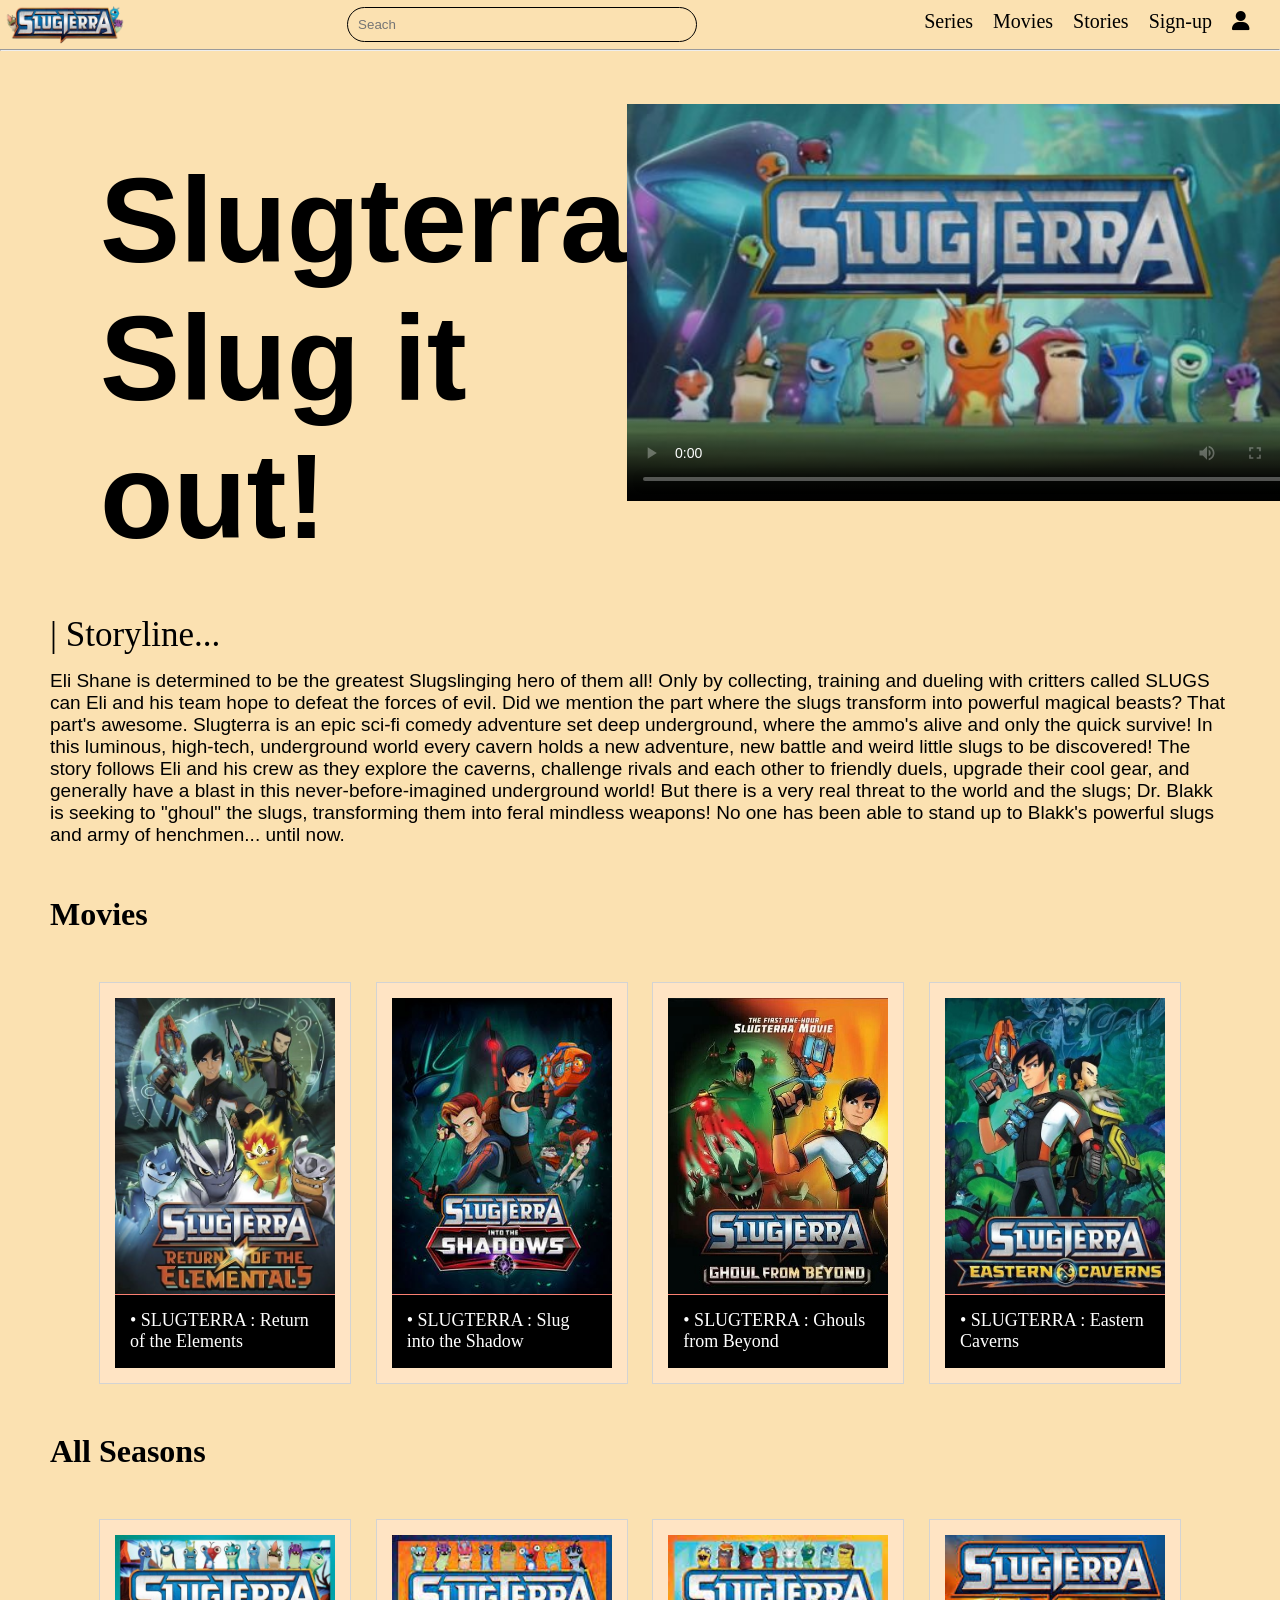
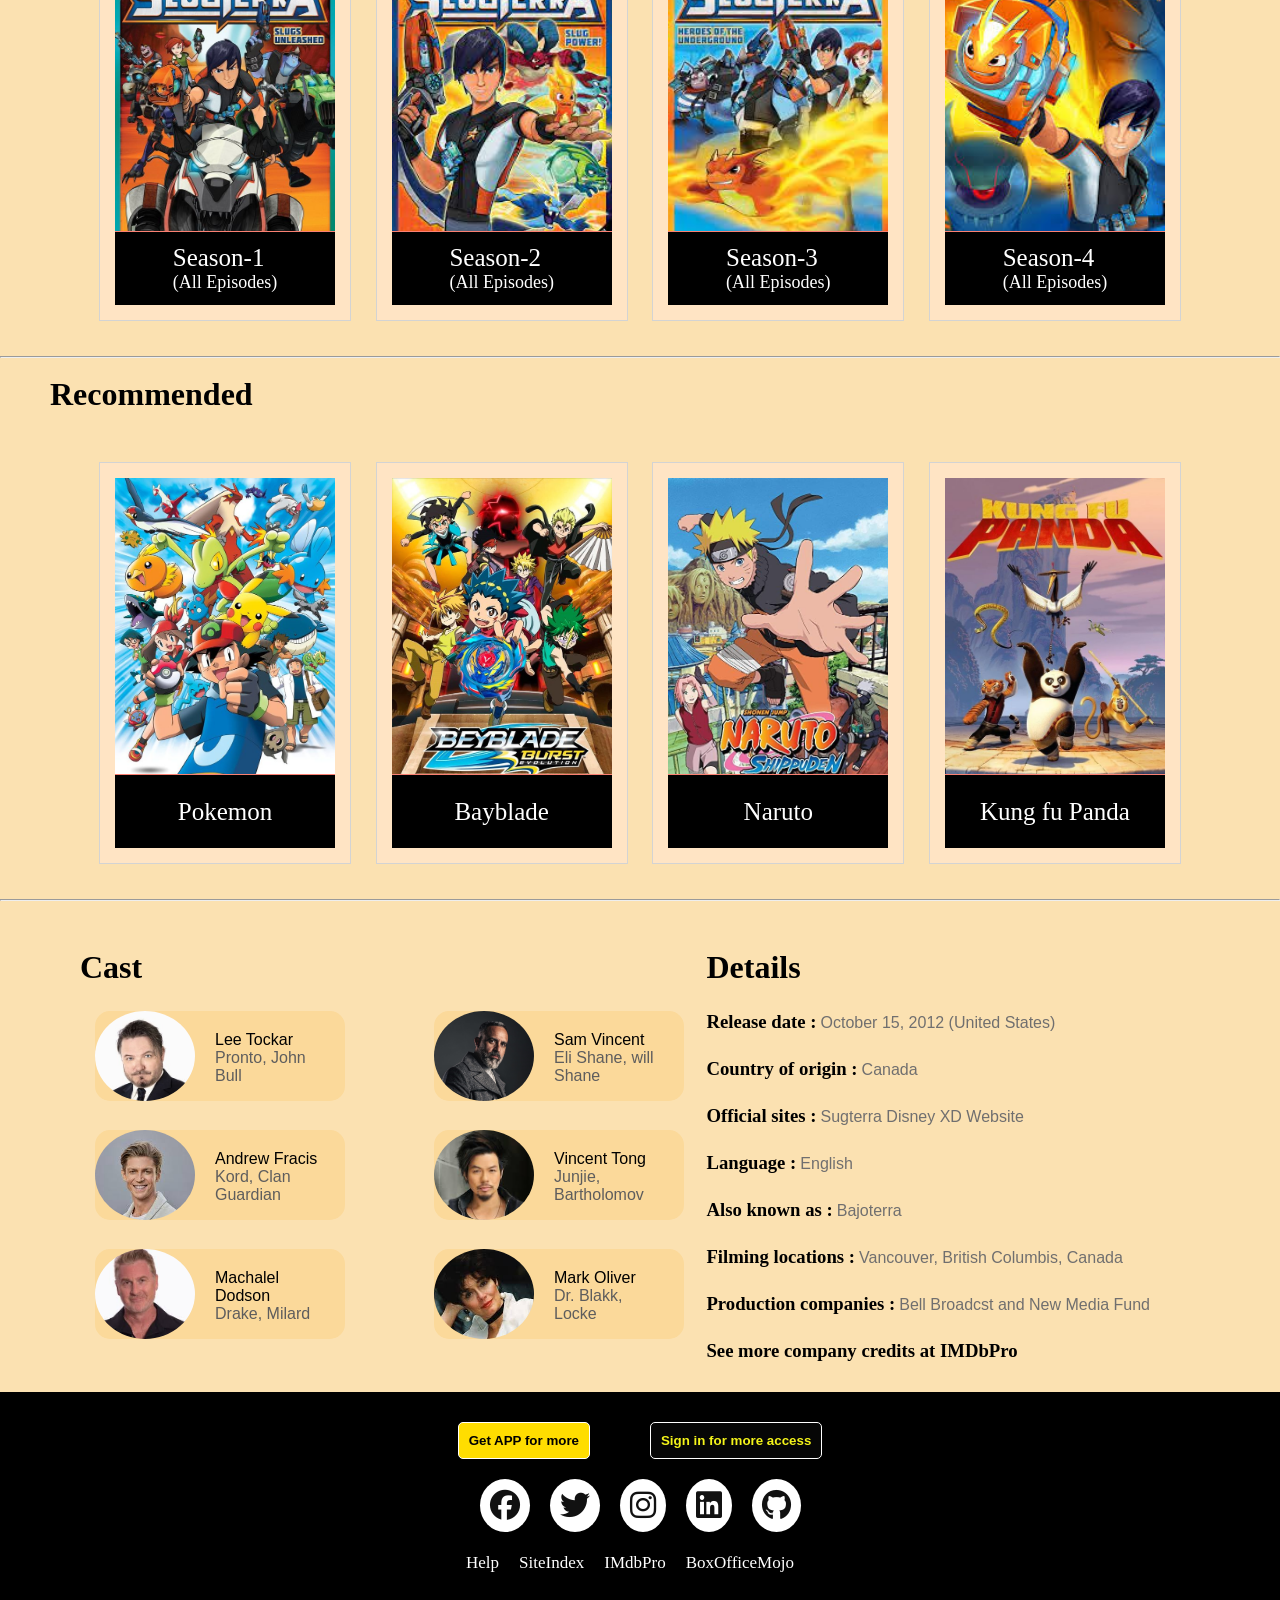
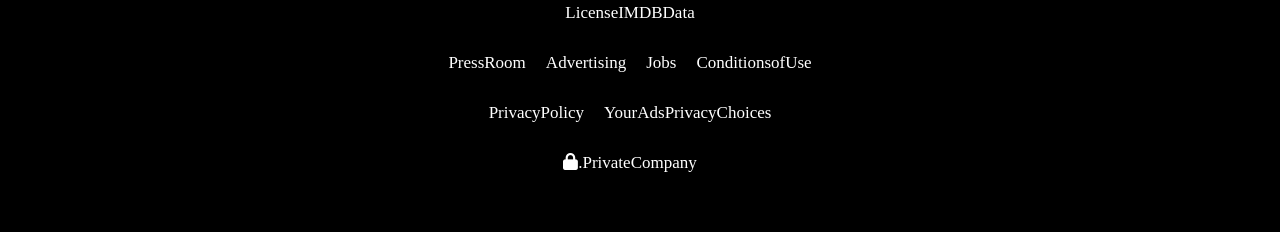
==== index.html @ 682d22e1 "first commit" ====
<!DOCTYPE html>
<html lang="en">
<head>
    <meta charset="UTF-8">
    <meta name="viewport" content="width=device-width, initial-scale=1.0">
    <title> Slugterra.com </title>
    <link rel="stylesheet" href="Project.css">
    <link rel="stylesheet" href="https://cdnjs.cloudflare.com/ajax/libs/font-awesome/6.6.0/css/all.min.css" integrity="sha512-Kc323vGBEqzTmouAECnVceyQqyqdsSiqLQISBL29aUW4U/M7pSPA/gEUZQqv1cwx4OnYxTxve5UMg5GT6L4JJg==" crossorigin="anonymous" referrerpolicy="no-referrer" />
    <link href="/your-path-to-uicons/css/uicons-[your-style].css" rel="stylesheet">
</head>
<body>
    <div class="main-cont">
        <nav class="link-container">

            <img class="logo" src="logo.png" >

            <input class="search-tag" type="search" placeholder="Seach">

            <ul class="link-main">
                <li class="link-master">
                    <a class="link-items" href="#">Series </a>
                </li>
                <li class="link-master">
                    <a class="link-items" href="#">Movies</a>
                </li>
                <li class="link-master">
                    <a class="link-items" href="#">Stories</a>
                </li>
                <li class="link-master">
                    <a class="link-items" href="#">Sign-up</a>
                </li>
                <li class="link-master">
                    <a class="link-items" href="#"><i class="fa-solid fa-user"></i></a>
                </li>
            </ul>
        </nav>
                  <hr>
    </div>
    <div class="header">
        <h1 class="first-header">
             Slugterra <br>
            Slug it out!
        </h1>
        
        <video class="video" src="st-video.mp4" controls poster="poster.jpg"  autoplay mutted loop></video>
    </div>
        <div class="para-header">
            <p class="third-header"> 
                | Storyline... <br>
            </p>
            <p class="para-content">
                Eli Shane is determined to be the greatest Slugslinging hero 
                of them all! Only by collecting, training and dueling with 
                critters called SLUGS can Eli and his team hope to defeat 
                the forces of evil. Did we mention the part where the slugs 
                transform into powerful magical beasts? That part's awesome. 
                Slugterra is an epic sci-fi comedy adventure set deep 
                underground, where the ammo's alive and only the quick survive! 
                In this luminous, high-tech, underground world every cavern holds
                a new adventure, new battle and weird little slugs to be discovered! 
                The story follows Eli and his crew as they explore the caverns, 
                challenge rivals and each other to friendly duels, upgrade their 
                cool gear, and generally have a blast in this never-before-imagined
                underground world! But there is a very real threat to the world and 
                the slugs; Dr. Blakk is seeking to "ghoul" the slugs, transforming
                    them into feral mindless weapons! No one has been able to stand up 
                    to Blakk's powerful slugs and army of henchmen... until now.
            </p>
        </div>
            <h1 class="movies"> Movies </h1>
                <div class="movies-container">
                    <div class="movies-content-1">
                        <div class="movies-content-1-top"></div>
                        <div class="movies-content-1-bottom">
                           <a class="movies-content-1-bottom-ancor" href="https://www.youtube.com/watch?v=3zurTTj3htg"> • SLUGTERRA : Return of the Elements </a>
                        </div>
                    </div>
                    <div class="movies-content-2">
                        <div class="movies-content-2-top"></div>
                        <div class="movies-content-2-bottom">
                             <a class="movies-content-2-bottom-ancor" href="#">• SLUGTERRA : Slug into the Shadow </a> 
                    </div>
                        </div>
                    <div class="movies-content-3">
                        <div class="movies-content-3-top"></div>
                        <div class="movies-content-3-bottom">
                             <a class="movies-content-3-bottom-ancor" href="#">• SLUGTERRA : Ghouls from Beyond </a>
                        </div>
                    </div>
                    <div class="movies-content-4">
                        <div class="movies-content-4-top"></div>
                        <div class="movies-content-4-bottom">
                             <a class="movies-content-4-bottom-ancor" href="#">• SLUGTERRA : Eastern Caverns </a>
                        </div>
                    </div>
        </div>
 </div>
    <h1 class="Series"> All Seasons </h1>
        <div class="Series-container">
            <div class="Series-content-1">
                <div class="Series-content-1-top"></div>
                <div class="Series-content-1-bottom">
                    <a class="Series-content-1-bottom-ancor" href="#"> <span class="Series-content-span"> Season-1 </span> <br>
                    (All Episodes)  </a>
                </div>
            </div>
            <div class="Series-content-2">
                <div class="Series-content-2-top"></div>
                <div class="Series-content-2-bottom">
                     <a class="Series-content-2-bottom-ancor" href="#"> <span class="Series-content-span"> Season-2 </span> <br>
                    (All Episodes) </a>
            </div>
                </div>
            <div class="Series-content-3">
                <div class="Series-content-3-top"></div>
                <div class="Series-content-3-bottom">
                     <a class="Series-content-3-bottom-ancor" href="#"> <span class="Series-content-span"> Season-3 </span> <br>
                    (All Episodes) </a>
                </div>
            </div>
            <div class="Series-content-4">
                <div class="Series-content-4-top"></div>
                <div class="Series-content-4-bottom">
                     <a class="Series-content-4-bottom-ancor" href="#"> <span class="Series-content-span"> Season-4 </span> <br>
                    (All Episodes) </a>
                </div>
            </div>
</div>
<br> <br>
<hr>
<br>
        </div>
        <h1 class="Recommend"> Recommended </h1>
            <div class="Recommend-container">
                <div class="Recommend-content-1">
                    <div class="Recommend-content-1-top"></div>
                    <div class="Recommend-content-1-bottom">
                        <a class="Recommends-content-1-bottom-ancor" href="#"> <span class="Recommend-content-span"> Pokemon </span>  </a>
                    </div>
                </div>
                <div class="Recommend-content-2">
                    <div class="Recommend-content-2-top"></div>
                    <div class="Recommend-content-2-bottom">
                        <a class="Recommends-content-2-bottom-ancor" href="#"> <span class="Recommend-content-span"> Bayblade </span>  </a>
                </div>
                    </div>
                <div class="Recommend-content-3">
                    <div class="Recommend-content-3-top"></div>
                    <div class="Recommend-content-3-bottom">
                        <a class="Recommends-content-3-bottom-ancor" href="#"> <span class="Recommend-content-span"> Naruto </span>  </a>
                    </div>
                </div>
                <div class="Recommend-content-4">
                    <div class="Recommend-content-4-top"></div>
                    <div class="Recommend-content-4-bottom">
                       <a class="Recommends-content-4-bottom-ancor" href="#"> <span class="Recommend-content-span"> Kung fu Panda </span>  </a>
                    </div>
                </div>
        </div>  
        <br> <br>
        <hr>
        <br>
        <div class="Details">

            <div class="cast-details">
                <h1 class="cast-header"> Cast </h1>
                <div class="cast-artist"> 
                    <div class="cast-artist-div">
                        <div class="cast-artist-img-1">
                        </div>
                        <div class="cast-artist-details-1">
                            Lee Tockar <br>
                            <a class="cast-artist-details-ancor" href="#"> Pronto, John Bull</a></div>
                    </div>
                </div>
                <div class="cast-artist">
                    <div class="cast-artist-div">
                        <div class="cast-artist-img-2"></div>
                        <div class="cast-artist-details-2">
                            Sam Vincent <br>
                            <a class="cast-artist-details-ancor" href="#"> Eli Shane, will Shane </a></div>
                    </div>
                </div> <br>
                <div class="cast-artist">
                    <div class="cast-artist-div">
                        <div class="cast-artist-img-3"></div>
                        <div class="cast-artist-details-3">
                            Andrew Fracis <br>
                            <a class="cast-artist-details-ancor" href="#"> Kord, Clan Guardian </a></div>
                    </div>
                </div>
                <div class="cast-artist">
                    <div class="cast-artist-div">
                        <div class="cast-artist-img-4"></div>
                        <div class="cast-artist-details-4">
                            Vincent Tong <br>
                            <a class="cast-artist-details-ancor" href="#"> Junjie, Bartholomov </a></div>
                    </div>
                </div> <br>
                <div class="cast-artist">
                    <div class="cast-artist-div">
                        <div class="cast-artist-img-5"></div>
                        <div class="cast-artist-details-5">
                            Machalel Dodson <br>
                            <a class="cast-artist-details-ancor" href="#"> Drake, Milard </a></div>
                    </div>
                </div>
                <div class="cast-artist">
                    <div class="cast-artist-div">
                        <div class="cast-artist-img-6"></div>
                        <div class="cast-artist-details-6">
                            Mark Oliver <br>
                            <a class="cast-artist-details-ancor" href="#"> Dr. Blakk, Locke </a></div>
                    </div>
                </div> <br>
            </div>
            <div class="Details-header-div">
                <h1 class="Details-header"> Details </h1> 
                <h3 class="Details-sub-header"> Release date : </h3> <a class="Details-header-ancor" href="#"> October 15, 2012 (United States)</a> <br>
                <h3 class="Details-sub-header"> Country of origin : </h3> <a class="Details-header-ancor" href="#"> Canada </a> <br>
                <h3 class="Details-sub-header"> Official sites : </h3> <a class="Details-header-ancor" href="#"> Sugterra Disney XD Website </a> <br>
                <h3 class="Details-sub-header"> Language : </h3> <a class="Details-header-ancor" href="#"> English </a> <br>
                <h3 class="Details-sub-header"> Also known as : </h3> <a class="Details-header-ancor" href="#"> Bajoterra </a> <br>
                <h3 class="Details-sub-header"> Filming locations : </h3> <a class="Details-header-ancor" href="#"> Vancouver, British Columbis, Canada </a> <br>
                <h3 class="Details-sub-header"> Production companies : </h3> <a class="Details-header-ancor" href="#"> Bell Broadcst and New Media Fund </a> <br>
                <h3 class="Details-sub-header"> See more company credits at IMDbPro </h3> <a class="Details-header-ancor" href="#"></a> <br>
            </div>
        </div>
        <div class="footer">
            <div class="footer-buttons">
                <button class="footer-app-button"> <b> Get APP for more </b> </button>
                <button class="footer-signin-button"> <b> Sign in for more access </b> </button> 
            </div>
<!--footer app icons-->
            <div class="footer-icons-nav">
                <div class="footer-icons-items">
                    <div class="footer-icons-links">
                        <a class="footer-icons-ancor" href="#"><i class="fa-brands fa-facebook"></i> </a>
                    </div>
                    <div class="footer-icons-links">
                        <a class="footer-icons-ancor" href="#"> <i class="fa-brands fa-twitter"></i> </a>
                    </div>
                    <div class="footer-icons-links">
                        <a class="footer-icons-ancor" href="#"> <i class="fa-brands fa-instagram"></i> </a>
                    </div>
                    <div class="footer-icons-links">
                        <a class="footer-icons-ancor" href="#"> <i class="fa-brands fa-linkedin"></i> </a>
                    </div>
                    <div class="footer-icons-links">
                        <a class="footer-icons-ancor" href="#"> <i class="fa-brands fa-github"></i> </a> <br>
                    </div>
                    
                </ul>
            </div>
<!--footer ancors-->
                <div class="footer-main-cont">
                    <div class="footer-div">
                        <div class="footer-ancors">
                            <a class="footer-links" href="#">Help</a>
                        </div>
                        <div class="footer-ancors">
                            <a class="footer-links" href="#">SiteIndex</a>
                        </div>
                        <div class="footer-ancors">
                            <a class="footer-links" href="#">IMdbPro</a>
                        </div>
                        <div class="footer-ancors">
                            <a class="footer-links" href="#">BoxOfficeMojo</a>
                        </div>
                    </div>

                    <div class="footer-div">
                        <div class="footer-ancors">
                            <a class="footer-links" href="#">LicenseIMDBData</a>
                        </div>
                    </div>

                    <div class="footer-div">
                        <div class="footer-ancors">
                            <a class="footer-links" href="#">PressRoom</a>
                        </div>
                        <div class="footer-ancors">
                            <a class="footer-links" href="#">Advertising</a>
                        </div>
                        <div class="footer-ancors">
                            <a class="footer-links" href="#">Jobs</a>
                        </div>
                        <div class="footer-ancors">
                            <a class="footer-links" href="#">ConditionsofUse</a>
                        </div>
                    </div>

                    <div class="footer-div">
                        <div class="footer-ancors">
                            <a class="footer-links" href="#">PrivacyPolicy</a>
                        </div>
                        <div class="footer-ancors">
                            <a class="footer-links" href="#">YourAdsPrivacyChoices</a>
                        </div>
                    </div>

                    <div class="footer-div">
                        <div class="footer-ancors">
                            <a class="footer-links" href="#"><i class="fa-solid fa-lock"></i>.PrivateCompany</a>
                        </div>
                    </div>
                </div>
        </div>   
</body>
</html>
---- Project.css ----
*{
    padding: 0%;
    margin: 0%;
    box-sizing: border-box;
}
html,boby{
    height: 100%;
    width: 100%;
    background-color: rgb(251, 225, 177);
    
}
.main-cont{
  
}
.logo{
    width: 120px; 
    margin: 5px; 
}
.search-tag{
    width: 350px;
    height: 35px;
    padding: 10px;
    margin: 7px;
    border: 1px solid black;
    border-radius: 20px;
    background-color: rgb(251, 225, 177);
}
.link-container{
    display: flex;
    justify-content: space-between;
}
.link-main{
    text-decoration: none;
    display: flex;
    margin-right: 20px;
}
.link-master{ 
    margin: 10px;
    list-style: none;
}
.link-items{
    font-size: 20px;
    text-decoration: none;
    color: black;
}
.link-items:hover{
    color: grey;
}
.header{
    margin: 50px;
    margin-bottom: 0%;
    display: flex;
    justify-content: space-between;
}
.first-header{
    font-size: 120px;
    margin-left: 50px;
    margin-top: 50px;
    font-family: sans-serif;
}
.video{
    width: 700px;
    height: 400px;
}
.video:hover{

}
.para-header{
    margin: 50px;
}
.third-header{
    font-size: 35px;
    
}
.para-content{
    font-size: 19px;
    margin-top: 15px;
    font-family: 'Lucida Grande', 'Lucida Sans Unicode', Geneva, Verdana, sans-serif;
    
}
.movies{
    margin-left: 50px;
}
.movies-container{
    margin-top: 50px;
    margin-left: 100px;
    margin-right: 100px;
    display: flex;
    justify-content: space-between;

}
.movies-content-1{
    width: 250px;
    height: 400px;
    background-color: bisque;
    padding: 15px;
    outline: 1px solid lightgrey;
}
.movies-content-1:hover{
    transform: scale(1.1);
}
.movies-content-1-top{
    width: 100%;
    height: 80%;
    background-color: aliceblue;
    background-image: url(return\ of\ the\ elements.jpg);
    background-size: cover;
}
.movies-content-1-bottom{
    width: 100%;
    height: 20%;
    color: white;
    padding: 15px;
    font-size: 18px;
    background-color:black;
    border-top: 1px solid salmon;
}
.movies-content-1-bottom-ancor{
    text-decoration: none;
    list-style: none;
    color: white;
}
.movies-content-2{
    width: 250px;
    height: 400px;
    background-color: bisque;
    padding: 15px;
    outline: 1px solid lightgrey;
}
.movies-content-2:hover{
    transform: scale(1.1);
}
.movies-content-2-top{
    width: 100%;
    height: 80%;
    background-color: aliceblue;
    background-image: url(slug\ into\ shadown.jpg);
    background-size: cover;
}
.movies-content-2-bottom{
    width: 100%;
    height: 20%;
    color: white;
    padding: 15px;
    font-size: 18px;
    background-color:black;
    border-top: 1px solid salmon;
}
.movies-content-2-bottom-ancor{
    text-decoration: none;
    list-style: none;
    color: white;
}
.movies-content-3{
    width: 250px;
    height: 400px;
    background-color: bisque;
    padding: 15px;
    outline: 1px solid lightgrey;
}
.movies-content-3:hover{
    transform: scale(1.1);
}
.movies-content-3-top{
    width: 100%;
    height: 80%;
    background-color: aliceblue;
    background-image: url(ghoul\ from\ beyond.jpg);
    background-size: cover;   
}
.movies-content-3-bottom{
    width: 100%;
    height: 20%;
    color: white;
    padding: 15px;
    font-size: 18px;
    background-color:black;
    border-top: 1px solid salmon;
}
.movies-content-3-bottom-ancor{
    text-decoration: none;
    list-style: none;
    color: white;
}
.movies-content-4{
    width: 250px;
    height: 400px;
    background-color: bisque;
    padding: 15px;
    outline: 1px solid lightgrey;
}
.movies-content-4:hover{
    transform: scale(1.1);
}
.movies-content-4-top{
    width: 100%;
    height: 80%;
    background-color: aliceblue; 
    background-image: url(eastern\ caverns.jpg);
    background-size: cover;
}
.movies-content-4-bottom{
    width: 100%;
    height: 20%;
    color: white;
    padding: 15px;
    font-size: 18px;
    background-color:black;
    border-top: 1px solid salmon;
}
.movies-content-4-bottom-ancor{
    text-decoration: none;
    list-style: none;
    color: white;
}
.Series{
    margin-left: 50px;
    margin-top: 50px;
}
.Series-container{
    margin-top: 50px;
    margin-left: 100px;
    margin-right: 100px;
    display: flex;
    justify-content: space-between;
}
.Series-content-span{
    font-size: 25px;
}
.Series-content-1{
    width: 250px;
    height: 400px;
    background-color: bisque;
    padding: 15px;
    outline: 1px solid lightgrey;
}
.Series-content-1:hover{
    transform: scale(1.1);
}
.Series-content-1-top{
    width: 100%;
    height: 80%;
    background-color: aliceblue;
    background-image: url(season-1.jpg);
    background-size: cover;
}
.Series-content-1-bottom{
    width: 100%;
    height: 20%;
    color: white;
    font-size: 18px;
    background-color:black;
    border-top: 1px solid salmon;
    display: flex;
    flex-direction: column;
    justify-content: center;
    align-items: center;
}
.Series-content-1-bottom-ancor{
    text-decoration: none;
    list-style: none;
    color: white;
}
.Series-content-2{
    width: 250px;
    height: 400px;
    background-color: bisque;
    padding: 15px;
    outline: 1px solid lightgrey;
}
.Series-content-2:hover{
    transform: scale(1.1);
}
.Series-content-2-top{
    width: 100%;
    height: 80%;
    background-color: aliceblue;
    background-image: url(season-2.jpeg);
    background-size: cover;
}
.Series-content-2-bottom{
    width: 100%;
    height: 20%;
    color: white;
    padding: 15px;
    font-size: 18px;
    background-color:black;
    border-top: 1px solid salmon;
    display: flex;
    flex-direction: column;
    justify-content: center;
    align-items: center;
}
.Series-content-2-bottom-ancor{
    text-decoration: none;
    list-style: none;
    color: white;
}
.Series-content-3{
    width: 250px;
    height: 400px;
    background-color: bisque;
    padding: 15px;
    outline: 1px solid lightgrey;
}
.Series-content-3:hover{
    transform: scale(1.1);
}
.Series-content-3-top{
    width: 100%;
    height: 80%;
    background-color: aliceblue;
    background-image: url(season-3.jpeg);
    background-size: cover;   
}
.Series-content-3-bottom{
    width: 100%;
    height: 20%;
    color: white;
    padding: 15px;
    font-size: 18px;
    background-color:black;
    border-top: 1px solid salmon;
    display: flex;
    flex-direction: column;
    justify-content: center;
    align-items: center;
}
.Series-content-3-bottom-ancor{
    text-decoration: none;
    list-style: none;
    color: white;
}
.Series-content-4{
    width: 250px;
    height: 400px;
    background-color: bisque;
    padding: 15px;
    outline: 1px solid lightgrey;
}
.Series-content-4:hover{
    transform: scale(1.1);
}
.Series-content-4-top{
    width: 100%;
    height: 80%;
    background-color: aliceblue; 
    background-image: url(season-4.jpeg);
    background-size: cover;
}
.Series-content-4-bottom{
    width: 100%;
    height: 20%;
    color: white;
    padding: 15px;
    font-size: 18px;
    background-color:black;
    border-top: 1px solid salmon;
    display: flex;
    flex-direction: column;
    justify-content: center;
    align-items: center;
}
.Series-content-4-bottom-ancor{
    text-decoration: none;
    list-style: none;
    color: white;
}
.Recommend{
    margin-left: 50px;
}
.Recommend-container{
    margin-top: 50px;
    margin-left: 100px;
    margin-right: 100px;
    display: flex;
    justify-content: space-between;
}
.Recommend-content-span{
    font-size: 25px;
}
.Recommend-content-1{
    width: 250px;
    height: 400px;
    background-color: bisque;
    padding: 15px;
    outline: 1px solid lightgrey;
}
.Recommend-content-1:hover{
    transform: scale(1.1);
}
.Recommend-content-1-top{
    width: 100%;
    height: 80%;
    background-color: aliceblue;
    background-image: url(pokemon.jpg);
    background-size: cover;
}
.Recommend-content-1-bottom{
    width: 100%;
    height: 20%;
    color: white;
    font-size: 18px;
    background-color:black;
    border-top: 1px solid salmon;
    display: flex;
    flex-direction: column;
    justify-content: center;
    align-items: center;
}
.Recommends-content-1-bottom-ancor{
    text-decoration: none;
    list-style: none;
    color: white;
}
.Recommend-content-2{
    width: 250px;
    height: 400px;
    background-color: bisque;
    padding: 15px;
    outline: 1px solid lightgrey;
}
.Recommend-content-2:hover{
    transform: scale(1.1);
}
.Recommend-content-2-top{
    width: 100%;
    height: 80%;
    background-color: aliceblue;
    background-image: url(beyblade.jpg);
    background-size: cover;
}
.Recommend-content-2-bottom{
    width: 100%;
    height: 20%;
    color: white;
    padding: 15px;
    font-size: 18px;
    background-color:black;
    border-top: 1px solid salmon;
    display: flex;
    flex-direction: column;
    justify-content: center;
    align-items: center;
}
.Recommends-content-2-bottom-ancor{
    text-decoration: none;
    list-style: none;
    color: white;
}
.Recommend-content-3{
    width: 250px;
    height: 400px;
    background-color: bisque;
    padding: 15px;
    outline: 1px solid lightgrey;
}
.Recommend-content-3:hover{
    transform: scale(1.1);
}
.Recommend-content-3-top{
    width: 100%;
    height: 80%;
    background-color: aliceblue;
    background-image: url(naruto.jpg);
    background-size: cover;   
}
.Recommend-content-3-bottom{
    width: 100%;
    height: 20%;
    color: white;
    padding: 15px;
    font-size: 18px;
    background-color:black;
    border-top: 1px solid salmon;
    display: flex;
    flex-direction: column;
    justify-content: center;
    align-items: center;
}
.Recommends-content-3-bottom-ancor{
    text-decoration: none;
    list-style: none;
    color: white;
}
.Recommend-content-4{
    width: 250px;
    height: 400px;
    background-color: bisque;
    padding: 15px;
    outline: 1px solid lightgrey;
}
.Recommend-content-4:hover{
    transform: scale(1.1);
}
.Recommend-content-4-top{
    width: 100%;
    height: 80%;
    background-color: aliceblue; 
    background-image: url(kung\ fu\ panda.jpg);
    background-size: cover;
}
.Recommend-content-4-bottom{
    width: 100%;
    height: 20%;
    color: white;
    padding: 15px;
    font-size: 18px;
    background-color:black;
    border-top: 1px solid salmon;
    display: flex;
    flex-direction: column;
    justify-content: center;
    align-items: center;
}
.Recommends-content-4-bottom-ancor{
    text-decoration: none;
    list-style: none;
    color: white;
}
.Details{
    margin: 30px;
    display: flex;
    justify-content: space-between;
}
.cast-details{
}
.cast-header{
    margin-left: 50px;
}
.cast-artist{
    width: 250px;
    height: 90px;
    margin-top: 25px;
    margin-left: 65px;
    margin-right: 20px;
    display: inline-block;
    border-radius: 15px;
    background-color:rgb(251, 217, 154);
}
.cast-artist:hover{
    transform: scale(1.1);
    background-color:rgb(252, 198, 98);
}
.cast-artist-div{
    width: 100%;
    height: 100%;
    display: flex;
}
.cast-artist-details-ancor{
    text-decoration: none;
    color: rgb(94, 93, 93);
}
.cast-artist-img-1{
    width: 40%;
    height:100%;
    background-image: url(Lee\ Tockar.jpg);
    background-size: cover;
    border-radius: 50%;
}
.cast-artist-details-1{
    width: 60%;
    height:100%;
    padding: 20px;
    font-family: sans-serif;
}
.cast-artist-img-2{
    width: 40%;
    height:100%;
    background-image: url(Sam\ Vincent.jpg);
    background-size: cover;
    border-radius: 50%;
}
.cast-artist-details-2{
    width: 60%;
    height:100%;
    padding: 20px;
    font-family: sans-serif;
}

.cast-artist-img-3{
    width: 40%;
    height:100%;
    background-image: url(Andrew\ Francis.jpeg);
    background-size: cover;
    border-radius: 50%;
}
.cast-artist-details-3{
    width: 60%;
    height:100%;
    padding: 20px;
    font-family: sans-serif;
}

.cast-artist-img-4{
    width: 40%;
    height:100%;
    background-image: url(Vincent\ Tong.jpeg);
    background-size: cover;
    border-radius: 50%;
}
.cast-artist-details-4{
    width: 60%;
    height:100%;
    padding: 20px;
    font-family: sans-serif;
}

.cast-artist-img-5{
    width: 40%;
    height:100%;
    background-image: url(Daved\ Kaye.jpeg);
    background-size: cover;
    border-radius: 50%;
}
.cast-artist-details-5{
    width: 60%;
    height:100%;
    padding: 20px;
    font-family: sans-serif;
}

.cast-artist-img-6{
    width: 40%;
    height:100%;
    background-image: url(Kathleen\ Barr.jpeg);
    background-size: cover;
    border-radius: 50%;
}
.cast-artist-details-6{
    width: 60%;
    height:100%;
    padding: 20px;
    font-family: sans-serif;
}
.Details-header-div{
    margin-right: 100px;
}
.Details-header{

}
.Details-sub-header{
    margin-top: 25px;
    display: inline-block;
    font-family: 'Franklin Gothic Medium';
}
.Details-header-ancor{
    text-decoration: none;
    color: rgb(112, 111, 111);
    font-family: Arial;
}
.Details-header-ancor:hover{
    text-decoration: underline;
}
.footer{
    width: 100%;
    height: 440px;
    background-color: black;  
}
.footer-buttons{
    display: flex;
    justify-content: center;  
    align-items: center;       
}
.footer-app-button{
   margin: 30px;
   border: none;
   padding: 10px;
   border-radius: 5px;
   border: 1px solid white;
   background-color: rgb(255, 221, 0);
}
.footer-app-button:hover{
    background-color:  rgb(203, 176, 2);
}
.footer-signin-button{
    margin: 30px;
    border: 1px solid white;
    padding: 10px;
    color: rgb(244, 244, 26);
    border-radius: 5px;
    background-color:rgb(6, 6, 6);
}
.footer-signin-button:hover{
    background-color: rgb(126, 126, 126);
}
.footer-icons-nav{

}
.footer-icons-items{
    display: flex;
    justify-content: center;
}
.footer-icons-links{
    list-style: none;
}
.footer-icons-ancor{
    text-decoration: none;
    background-color: white;
    color: #111;
    border-radius: 50%;
    font-size: 30px;
    margin: 10px;
    margin-top: 100%;
    padding: 10px;
}
.footer-icons-ancor:hover{
    background-color: #111;
    transition: 0.5;
}
.footer-icons-ancor:hover i{
    color: white;
    transition: 0.5;
}
.footer-main-cont{
    margin-top: 25px;
}
.footer-div{
    word-spacing: 15px;
    margin-top: 30px;
    display: flex;
    justify-content: center;
}
.footer-ancors{
    list-style: none;
}
.footer-links{
    text-decoration: none;
    list-style: none;
    color: white;
    font-size: 17px;
    font-family: 'Trebuchet MS';
    margin-right: 20px;
}
.footer-links:hover{
    text-decoration: underline;
}
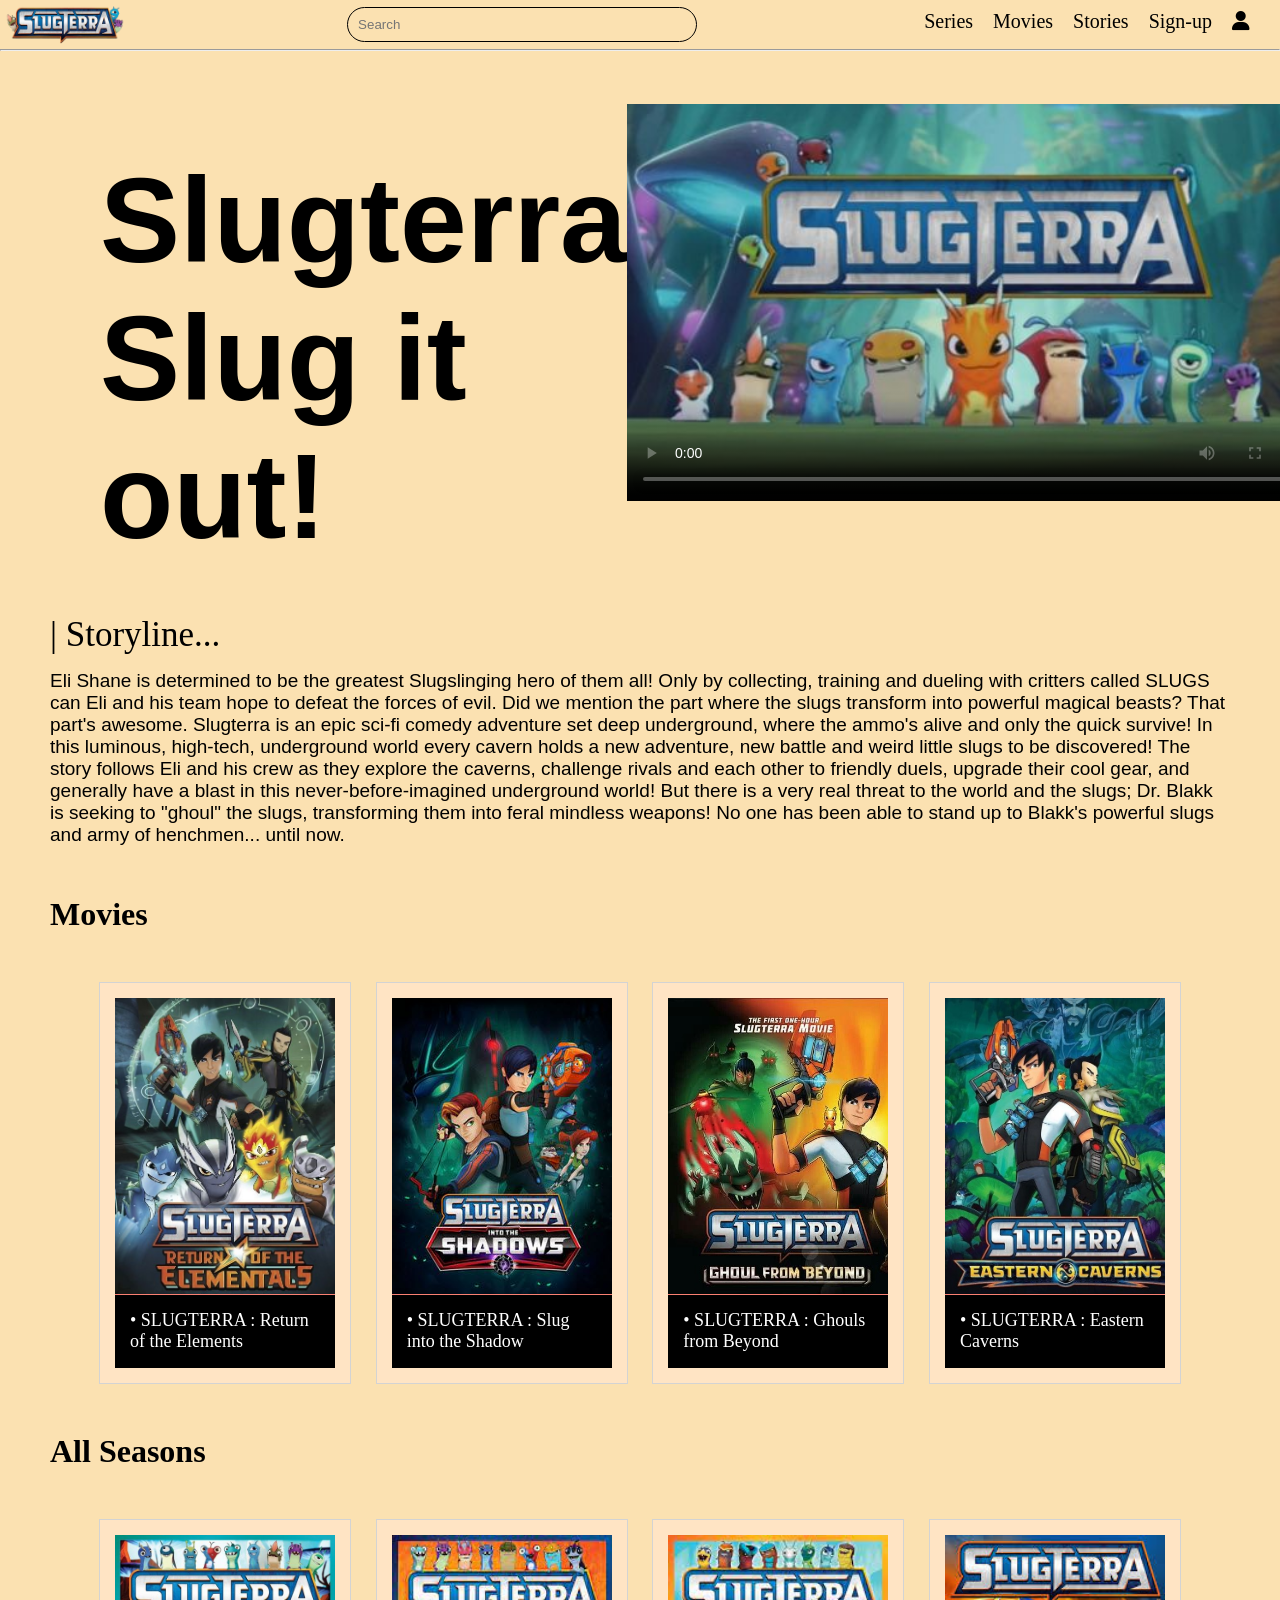
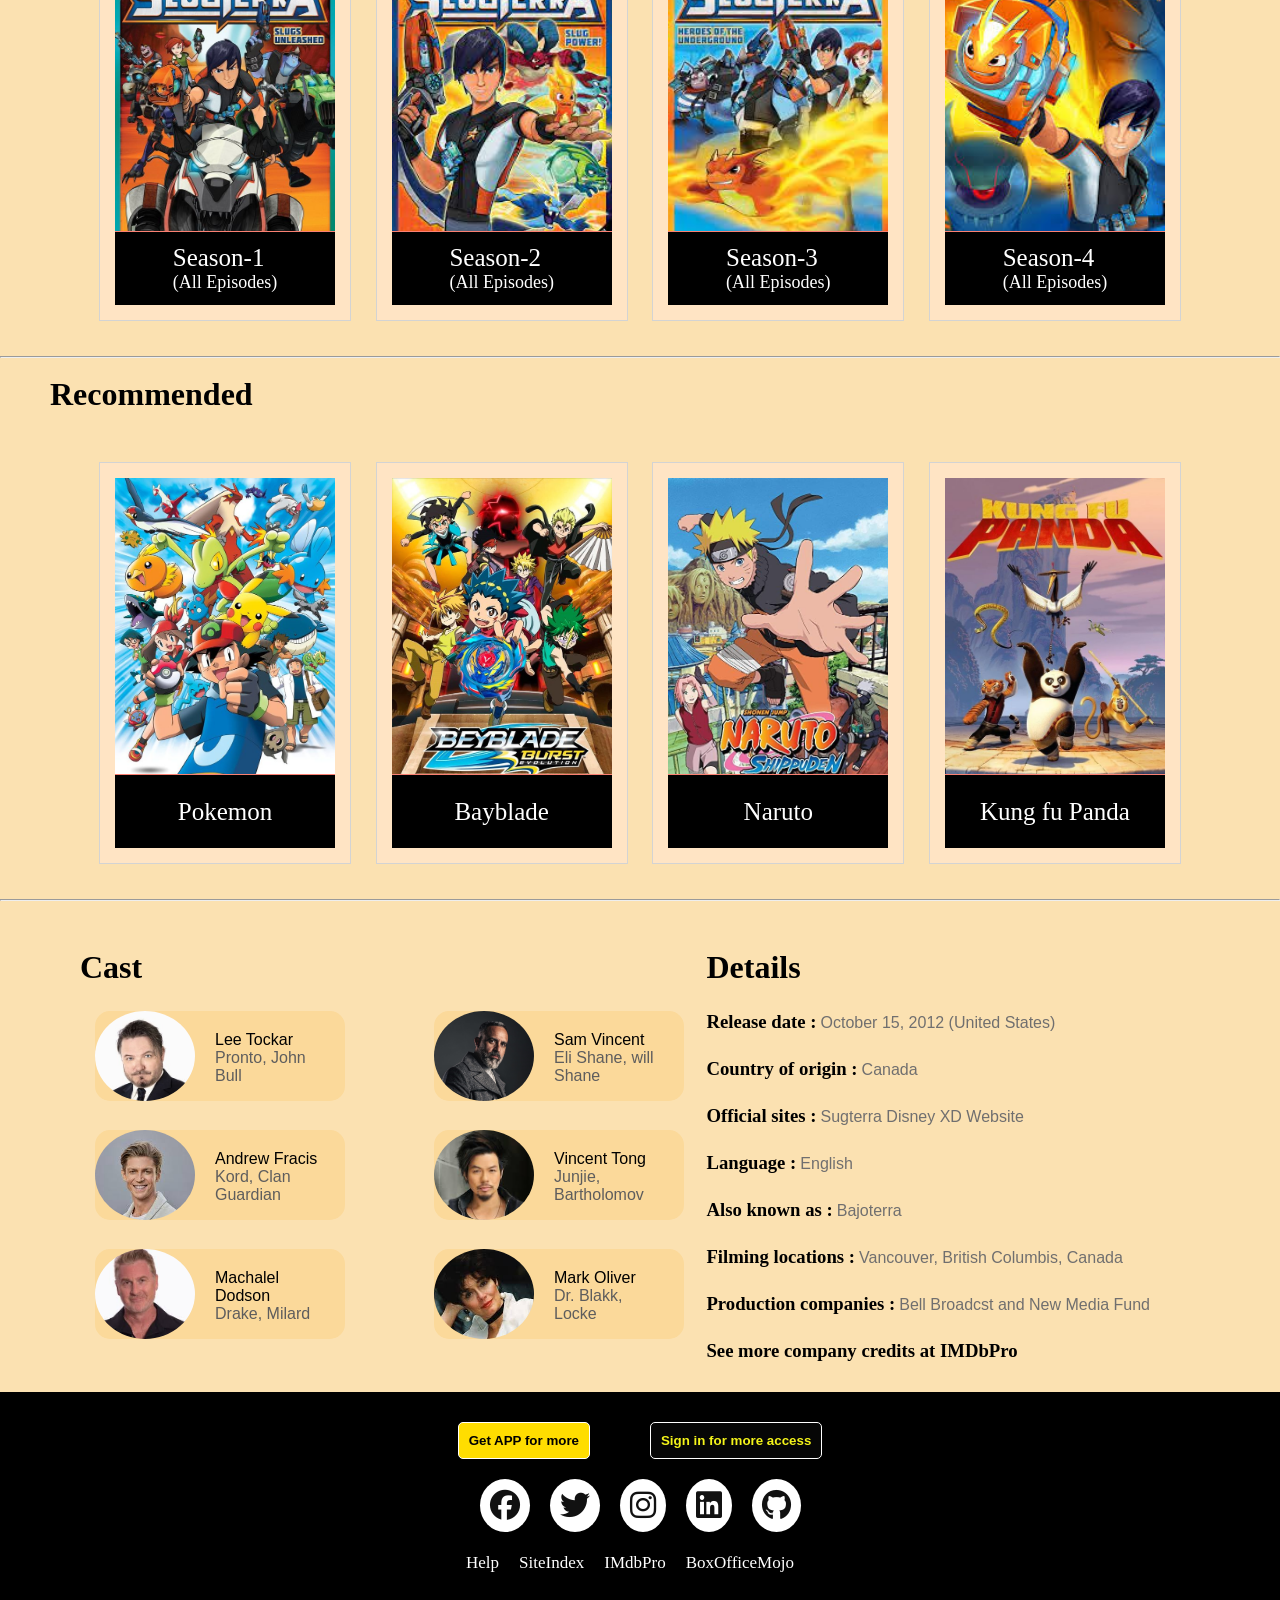
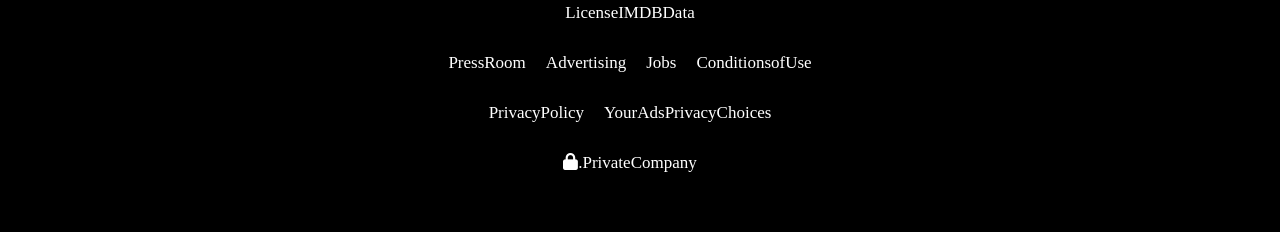
==== commit e6df9bb9: "fourth commit" ====
--- a/index.html
+++ b/index.html
@@ -4,7 +4,7 @@
     <meta charset="UTF-8">
     <meta name="viewport" content="width=device-width, initial-scale=1.0">
     <title> Slugterra.com </title>
-    <link rel="stylesheet" href="Project.css">
+    <link rel="stylesheet" href="index.css">
     <link rel="stylesheet" href="https://cdnjs.cloudflare.com/ajax/libs/font-awesome/6.6.0/css/all.min.css" integrity="sha512-Kc323vGBEqzTmouAECnVceyQqyqdsSiqLQISBL29aUW4U/M7pSPA/gEUZQqv1cwx4OnYxTxve5UMg5GT6L4JJg==" crossorigin="anonymous" referrerpolicy="no-referrer" />
     <link href="/your-path-to-uicons/css/uicons-[your-style].css" rel="stylesheet">
 </head>
@@ -14,7 +14,7 @@
 
             <img class="logo" src="logo.png" >
 
-            <input class="search-tag" type="search" placeholder="Seach">
+            <input class="search-tag" type="search" placeholder="Search">
 
             <ul class="link-main">
                 <li class="link-master">
--- a/index.css
+++ b/index.css
@@ -0,0 +1,737 @@
+*{
+    padding: 0%;
+    margin: 0%;
+    box-sizing: border-box;
+}
+html,boby{
+    height: 100%;
+    width: 100%;
+    background-color: rgb(251, 225, 177);
+    
+}
+.main-cont{
+  
+}
+.logo{
+    width: 120px; 
+    margin: 5px; 
+}
+.search-tag{
+    width: 350px;
+    height: 35px;
+    padding: 10px;
+    margin: 7px;
+    border: 1px solid black;
+    border-radius: 20px;
+    background-color: rgb(251, 225, 177);
+}
+.link-container{
+    display: flex;
+    justify-content: space-between;
+}
+.link-main{
+    text-decoration: none;
+    display: flex;
+    margin-right: 20px;
+}
+.link-master{ 
+    margin: 10px;
+    list-style: none;
+}
+.link-items{
+    font-size: 20px;
+    text-decoration: none;
+    color: black;
+}
+.link-items:hover{
+    color: grey;
+}
+.header{
+    margin: 50px;
+    margin-bottom: 0%;
+    display: flex;
+    justify-content: space-between;
+}
+.first-header{
+    font-size: 120px;
+    margin-left: 50px;
+    margin-top: 50px;
+    font-family: sans-serif;
+}
+.video{
+    width: 700px;
+    height: 400px;
+}
+.video:hover{
+
+}
+.para-header{
+    margin: 50px;
+}
+.third-header{
+    font-size: 35px;
+    
+}
+.para-content{
+    font-size: 19px;
+    margin-top: 15px;
+    font-family: 'Lucida Grande', 'Lucida Sans Unicode', Geneva, Verdana, sans-serif;
+    
+}
+.movies{
+    margin-left: 50px;
+}
+.movies-container{
+    margin-top: 50px;
+    margin-left: 100px;
+    margin-right: 100px;
+    display: flex;
+    justify-content: space-between;
+
+}
+.movies-content-1{
+    width: 250px;
+    height: 400px;
+    background-color: bisque;
+    padding: 15px;
+    outline: 1px solid lightgrey;
+}
+.movies-content-1:hover{
+    transform: scale(1.1);
+}
+.movies-content-1-top{
+    width: 100%;
+    height: 80%;
+    background-color: aliceblue;
+    background-image: url(return\ of\ the\ elements.jpg);
+    background-size: cover;
+}
+.movies-content-1-bottom{
+    width: 100%;
+    height: 20%;
+    color: white;
+    padding: 15px;
+    font-size: 18px;
+    background-color:black;
+    border-top: 1px solid salmon;
+}
+.movies-content-1-bottom-ancor{
+    text-decoration: none;
+    list-style: none;
+    color: white;
+}
+.movies-content-2{
+    width: 250px;
+    height: 400px;
+    background-color: bisque;
+    padding: 15px;
+    outline: 1px solid lightgrey;
+}
+.movies-content-2:hover{
+    transform: scale(1.1);
+}
+.movies-content-2-top{
+    width: 100%;
+    height: 80%;
+    background-color: aliceblue;
+    background-image: url(slug\ into\ shadown.jpg);
+    background-size: cover;
+}
+.movies-content-2-bottom{
+    width: 100%;
+    height: 20%;
+    color: white;
+    padding: 15px;
+    font-size: 18px;
+    background-color:black;
+    border-top: 1px solid salmon;
+}
+.movies-content-2-bottom-ancor{
+    text-decoration: none;
+    list-style: none;
+    color: white;
+}
+.movies-content-3{
+    width: 250px;
+    height: 400px;
+    background-color: bisque;
+    padding: 15px;
+    outline: 1px solid lightgrey;
+}
+.movies-content-3:hover{
+    transform: scale(1.1);
+}
+.movies-content-3-top{
+    width: 100%;
+    height: 80%;
+    background-color: aliceblue;
+    background-image: url(ghoul\ from\ beyond.jpg);
+    background-size: cover;   
+}
+.movies-content-3-bottom{
+    width: 100%;
+    height: 20%;
+    color: white;
+    padding: 15px;
+    font-size: 18px;
+    background-color:black;
+    border-top: 1px solid salmon;
+}
+.movies-content-3-bottom-ancor{
+    text-decoration: none;
+    list-style: none;
+    color: white;
+}
+.movies-content-4{
+    width: 250px;
+    height: 400px;
+    background-color: bisque;
+    padding: 15px;
+    outline: 1px solid lightgrey;
+}
+.movies-content-4:hover{
+    transform: scale(1.1);
+}
+.movies-content-4-top{
+    width: 100%;
+    height: 80%;
+    background-color: aliceblue; 
+    background-image: url(eastern\ caverns.jpg);
+    background-size: cover;
+}
+.movies-content-4-bottom{
+    width: 100%;
+    height: 20%;
+    color: white;
+    padding: 15px;
+    font-size: 18px;
+    background-color:black;
+    border-top: 1px solid salmon;
+}
+.movies-content-4-bottom-ancor{
+    text-decoration: none;
+    list-style: none;
+    color: white;
+}
+.Series{
+    margin-left: 50px;
+    margin-top: 50px;
+}
+.Series-container{
+    margin-top: 50px;
+    margin-left: 100px;
+    margin-right: 100px;
+    display: flex;
+    justify-content: space-between;
+}
+.Series-content-span{
+    font-size: 25px;
+}
+.Series-content-1{
+    width: 250px;
+    height: 400px;
+    background-color: bisque;
+    padding: 15px;
+    outline: 1px solid lightgrey;
+}
+.Series-content-1:hover{
+    transform: scale(1.1);
+}
+.Series-content-1-top{
+    width: 100%;
+    height: 80%;
+    background-color: aliceblue;
+    background-image: url(season-1.jpg);
+    background-size: cover;
+}
+.Series-content-1-bottom{
+    width: 100%;
+    height: 20%;
+    color: white;
+    font-size: 18px;
+    background-color:black;
+    border-top: 1px solid salmon;
+    display: flex;
+    flex-direction: column;
+    justify-content: center;
+    align-items: center;
+}
+.Series-content-1-bottom-ancor{
+    text-decoration: none;
+    list-style: none;
+    color: white;
+}
+.Series-content-2{
+    width: 250px;
+    height: 400px;
+    background-color: bisque;
+    padding: 15px;
+    outline: 1px solid lightgrey;
+}
+.Series-content-2:hover{
+    transform: scale(1.1);
+}
+.Series-content-2-top{
+    width: 100%;
+    height: 80%;
+    background-color: aliceblue;
+    background-image: url(season-2.jpeg);
+    background-size: cover;
+}
+.Series-content-2-bottom{
+    width: 100%;
+    height: 20%;
+    color: white;
+    padding: 15px;
+    font-size: 18px;
+    background-color:black;
+    border-top: 1px solid salmon;
+    display: flex;
+    flex-direction: column;
+    justify-content: center;
+    align-items: center;
+}
+.Series-content-2-bottom-ancor{
+    text-decoration: none;
+    list-style: none;
+    color: white;
+}
+.Series-content-3{
+    width: 250px;
+    height: 400px;
+    background-color: bisque;
+    padding: 15px;
+    outline: 1px solid lightgrey;
+}
+.Series-content-3:hover{
+    transform: scale(1.1);
+}
+.Series-content-3-top{
+    width: 100%;
+    height: 80%;
+    background-color: aliceblue;
+    background-image: url(season-3.jpeg);
+    background-size: cover;   
+}
+.Series-content-3-bottom{
+    width: 100%;
+    height: 20%;
+    color: white;
+    padding: 15px;
+    font-size: 18px;
+    background-color:black;
+    border-top: 1px solid salmon;
+    display: flex;
+    flex-direction: column;
+    justify-content: center;
+    align-items: center;
+}
+.Series-content-3-bottom-ancor{
+    text-decoration: none;
+    list-style: none;
+    color: white;
+}
+.Series-content-4{
+    width: 250px;
+    height: 400px;
+    background-color: bisque;
+    padding: 15px;
+    outline: 1px solid lightgrey;
+}
+.Series-content-4:hover{
+    transform: scale(1.1);
+}
+.Series-content-4-top{
+    width: 100%;
+    height: 80%;
+    background-color: aliceblue; 
+    background-image: url(season-4.jpeg);
+    background-size: cover;
+}
+.Series-content-4-bottom{
+    width: 100%;
+    height: 20%;
+    color: white;
+    padding: 15px;
+    font-size: 18px;
+    background-color:black;
+    border-top: 1px solid salmon;
+    display: flex;
+    flex-direction: column;
+    justify-content: center;
+    align-items: center;
+}
+.Series-content-4-bottom-ancor{
+    text-decoration: none;
+    list-style: none;
+    color: white;
+}
+.Recommend{
+    margin-left: 50px;
+}
+.Recommend-container{
+    margin-top: 50px;
+    margin-left: 100px;
+    margin-right: 100px;
+    display: flex;
+    justify-content: space-between;
+}
+.Recommend-content-span{
+    font-size: 25px;
+}
+.Recommend-content-1{
+    width: 250px;
+    height: 400px;
+    background-color: bisque;
+    padding: 15px;
+    outline: 1px solid lightgrey;
+}
+.Recommend-content-1:hover{
+    transform: scale(1.1);
+}
+.Recommend-content-1-top{
+    width: 100%;
+    height: 80%;
+    background-color: aliceblue;
+    background-image: url(pokemon.jpg);
+    background-size: cover;
+}
+.Recommend-content-1-bottom{
+    width: 100%;
+    height: 20%;
+    color: white;
+    font-size: 18px;
+    background-color:black;
+    border-top: 1px solid salmon;
+    display: flex;
+    flex-direction: column;
+    justify-content: center;
+    align-items: center;
+}
+.Recommends-content-1-bottom-ancor{
+    text-decoration: none;
+    list-style: none;
+    color: white;
+}
+.Recommend-content-2{
+    width: 250px;
+    height: 400px;
+    background-color: bisque;
+    padding: 15px;
+    outline: 1px solid lightgrey;
+}
+.Recommend-content-2:hover{
+    transform: scale(1.1);
+}
+.Recommend-content-2-top{
+    width: 100%;
+    height: 80%;
+    background-color: aliceblue;
+    background-image: url(beyblade.jpg);
+    background-size: cover;
+}
+.Recommend-content-2-bottom{
+    width: 100%;
+    height: 20%;
+    color: white;
+    padding: 15px;
+    font-size: 18px;
+    background-color:black;
+    border-top: 1px solid salmon;
+    display: flex;
+    flex-direction: column;
+    justify-content: center;
+    align-items: center;
+}
+.Recommends-content-2-bottom-ancor{
+    text-decoration: none;
+    list-style: none;
+    color: white;
+}
+.Recommend-content-3{
+    width: 250px;
+    height: 400px;
+    background-color: bisque;
+    padding: 15px;
+    outline: 1px solid lightgrey;
+}
+.Recommend-content-3:hover{
+    transform: scale(1.1);
+}
+.Recommend-content-3-top{
+    width: 100%;
+    height: 80%;
+    background-color: aliceblue;
+    background-image: url(naruto.jpg);
+    background-size: cover;   
+}
+.Recommend-content-3-bottom{
+    width: 100%;
+    height: 20%;
+    color: white;
+    padding: 15px;
+    font-size: 18px;
+    background-color:black;
+    border-top: 1px solid salmon;
+    display: flex;
+    flex-direction: column;
+    justify-content: center;
+    align-items: center;
+}
+.Recommends-content-3-bottom-ancor{
+    text-decoration: none;
+    list-style: none;
+    color: white;
+}
+.Recommend-content-4{
+    width: 250px;
+    height: 400px;
+    background-color: bisque;
+    padding: 15px;
+    outline: 1px solid lightgrey;
+}
+.Recommend-content-4:hover{
+    transform: scale(1.1);
+}
+.Recommend-content-4-top{
+    width: 100%;
+    height: 80%;
+    background-color: aliceblue; 
+    background-image: url(kung\ fu\ panda.jpg);
+    background-size: cover;
+}
+.Recommend-content-4-bottom{
+    width: 100%;
+    height: 20%;
+    color: white;
+    padding: 15px;
+    font-size: 18px;
+    background-color:black;
+    border-top: 1px solid salmon;
+    display: flex;
+    flex-direction: column;
+    justify-content: center;
+    align-items: center;
+}
+.Recommends-content-4-bottom-ancor{
+    text-decoration: none;
+    list-style: none;
+    color: white;
+}
+.Details{
+    margin: 30px;
+    display: flex;
+    justify-content: space-between;
+}
+.cast-details{
+}
+.cast-header{
+    margin-left: 50px;
+}
+.cast-artist{
+    width: 250px;
+    height: 90px;
+    margin-top: 25px;
+    margin-left: 65px;
+    margin-right: 20px;
+    display: inline-block;
+    border-radius: 15px;
+    background-color:rgb(251, 217, 154);
+}
+.cast-artist:hover{
+    transform: scale(1.1);
+    background-color:rgb(252, 198, 98);
+}
+.cast-artist-div{
+    width: 100%;
+    height: 100%;
+    display: flex;
+}
+.cast-artist-details-ancor{
+    text-decoration: none;
+    color: rgb(94, 93, 93);
+}
+.cast-artist-img-1{
+    width: 40%;
+    height:100%;
+    background-image: url(Lee\ Tockar.jpg);
+    background-size: cover;
+    border-radius: 50%;
+}
+.cast-artist-details-1{
+    width: 60%;
+    height:100%;
+    padding: 20px;
+    font-family: sans-serif;
+}
+.cast-artist-img-2{
+    width: 40%;
+    height:100%;
+    background-image: url(Sam\ Vincent.jpg);
+    background-size: cover;
+    border-radius: 50%;
+}
+.cast-artist-details-2{
+    width: 60%;
+    height:100%;
+    padding: 20px;
+    font-family: sans-serif;
+}
+
+.cast-artist-img-3{
+    width: 40%;
+    height:100%;
+    background-image: url(Andrew\ Francis.jpeg);
+    background-size: cover;
+    border-radius: 50%;
+}
+.cast-artist-details-3{
+    width: 60%;
+    height:100%;
+    padding: 20px;
+    font-family: sans-serif;
+}
+
+.cast-artist-img-4{
+    width: 40%;
+    height:100%;
+    background-image: url(Vincent\ Tong.jpeg);
+    background-size: cover;
+    border-radius: 50%;
+}
+.cast-artist-details-4{
+    width: 60%;
+    height:100%;
+    padding: 20px;
+    font-family: sans-serif;
+}
+
+.cast-artist-img-5{
+    width: 40%;
+    height:100%;
+    background-image: url(Daved\ Kaye.jpeg);
+    background-size: cover;
+    border-radius: 50%;
+}
+.cast-artist-details-5{
+    width: 60%;
+    height:100%;
+    padding: 20px;
+    font-family: sans-serif;
+}
+
+.cast-artist-img-6{
+    width: 40%;
+    height:100%;
+    background-image: url(Kathleen\ Barr.jpeg);
+    background-size: cover;
+    border-radius: 50%;
+}
+.cast-artist-details-6{
+    width: 60%;
+    height:100%;
+    padding: 20px;
+    font-family: sans-serif;
+}
+.Details-header-div{
+    margin-right: 100px;
+}
+.Details-header{
+
+}
+.Details-sub-header{
+    margin-top: 25px;
+    display: inline-block;
+    font-family: 'Franklin Gothic Medium';
+}
+.Details-header-ancor{
+    text-decoration: none;
+    color: rgb(112, 111, 111);
+    font-family: Arial;
+}
+.Details-header-ancor:hover{
+    text-decoration: underline;
+}
+.footer{
+    width: 100%;
+    height: 440px;
+    background-color: black;  
+}
+.footer-buttons{
+    display: flex;
+    justify-content: center;  
+    align-items: center;       
+}
+.footer-app-button{
+   margin: 30px;
+   border: none;
+   padding: 10px;
+   border-radius: 5px;
+   border: 1px solid white;
+   background-color: rgb(255, 221, 0);
+}
+.footer-app-button:hover{
+    background-color:  rgb(203, 176, 2);
+}
+.footer-signin-button{
+    margin: 30px;
+    border: 1px solid white;
+    padding: 10px;
+    color: rgb(244, 244, 26);
+    border-radius: 5px;
+    background-color:rgb(6, 6, 6);
+}
+.footer-signin-button:hover{
+    background-color: rgb(126, 126, 126);
+}
+.footer-icons-nav{
+
+}
+.footer-icons-items{
+    display: flex;
+    justify-content: center;
+}
+.footer-icons-links{
+    list-style: none;
+}
+.footer-icons-ancor{
+    text-decoration: none;
+    background-color: white;
+    color: #111;
+    border-radius: 50%;
+    font-size: 30px;
+    margin: 10px;
+    margin-top: 100%;
+    padding: 10px;
+}
+.footer-icons-ancor:hover{
+    background-color: #111;
+    transition: 0.5;
+}
+.footer-icons-ancor:hover i{
+    color: white;
+    transition: 0.5;
+}
+.footer-main-cont{
+    margin-top: 25px;
+}
+.footer-div{
+    word-spacing: 15px;
+    margin-top: 30px;
+    display: flex;
+    justify-content: center;
+}
+.footer-ancors{
+    list-style: none;
+}
+.footer-links{
+    text-decoration: none;
+    list-style: none;
+    color: white;
+    font-size: 17px;
+    font-family: 'Trebuchet MS';
+    margin-right: 20px;
+}
+.footer-links:hover{
+    text-decoration: underline;
+}
